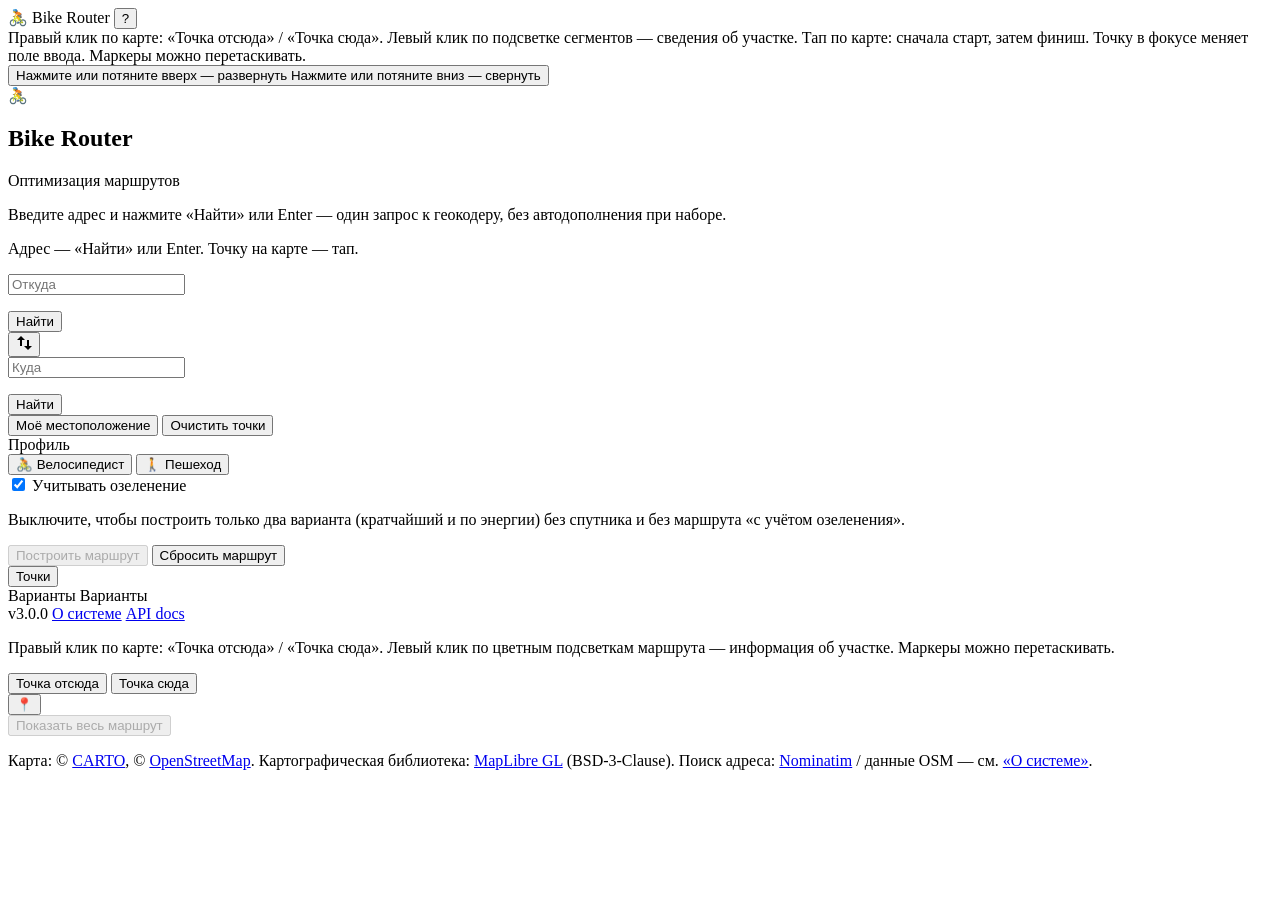
==== frontend/index.html @ fe16b99f "UI: убрать легенду «Маршруты на карте» и подсказку вариантов Made-with: Cursor" ====
<!DOCTYPE html>
<html lang="ru">
<head>
  <meta charset="UTF-8">
  <meta name="viewport" content="width=device-width, initial-scale=1.0">
  <title>Bike Router — Оптимизация маршрутов</title>

  <!-- MapLibre и шрифты с того же origin — иначе на LAN/мобильной сети вкладка может «вечно» ждать unpkg/Google Fonts -->
  <link href="/static/vendor/maplibre/maplibre-gl.css?v=20260430-1" rel="stylesheet">
  <link href="/static/style.css?v=20260430-11" rel="stylesheet">
</head>
<body>

<header class="mobile-brand-bar" aria-label="Bike Router">
  <span class="mobile-brand-title"><span class="mobile-brand-emoji" aria-hidden="true">🚴</span> Bike Router <span id="version-text-mobile" class="mobile-brand-ver"></span></span>
  <button type="button" id="map-hint-toggle" class="mobile-hint-btn" aria-label="Подсказка по карте" title="Как выбрать точки на карте">?</button>
</header>
<div id="map-hint-tooltip" class="map-hint-tooltip hidden" role="tooltip">
  <span class="desktop-only">Правый клик по карте: «Точка отсюда» / «Точка сюда». Левый клик по подсветке сегментов — сведения об участке.</span>
  <span class="mobile-only">Тап по карте: сначала старт, затем финиш. Точку в фокусе меняет поле ввода. Маркеры можно перетаскивать.</span>
</div>

<!-- ═══════════ Sidebar (desktop: колонка; mobile: bottom sheet) ═══════════ -->
<aside id="sidebar">
  <button type="button" class="sheet-handle" id="sheet-handle" aria-label="Развернуть или свернуть панель маршрута" aria-expanded="true">
    <span class="sheet-handle-bar" aria-hidden="true"></span>
    <span class="sheet-handle-hint sheet-handle-hint--peek">Нажмите или потяните вверх — развернуть</span>
    <span class="sheet-handle-hint sheet-handle-hint--open">Нажмите или потяните вниз — свернуть</span>
  </button>

  <header class="sidebar-header desktop-only">
    <div class="logo">
      <span class="logo-icon">🚴</span>
      <div>
        <h1>Bike Router</h1>
        <p class="subtitle">Оптимизация маршрутов</p>
      </div>
    </div>
  </header>

  <div id="trip-status-block" class="trip-status-block">
    <p id="trip-status" class="trip-status" role="status" aria-live="polite"></p>
    <div id="route-progress" class="route-progress hidden" aria-hidden="true">
      <div class="route-progress-track">
        <div id="route-progress-fill" class="route-progress-fill"></div>
      </div>
    </div>
  </div>

  <div id="mobile-step-plan" class="mobile-step-plan">
  <div class="mobile-step-scroll">
  <!-- Адреса: поиск по кнопке / Enter (не автоподсказка при каждом символе — политика Nominatim) -->
  <section class="panel">
    <p class="geocode-hint desktop-only">Введите адрес и нажмите «Найти» или Enter — один запрос к геокодеру, без автодополнения при наборе.</p>
    <p class="geocode-hint mobile-only mobile-geocode-short">Адрес — «Найти» или Enter. Точку на карте — тап.</p>
    <div class="addr-group">
      <div class="addr-row addr-row-ext">
        <span class="addr-dot start"></span>
        <div class="addr-input-wrap">
          <input id="start-input" type="text" placeholder="Откуда" autocomplete="off">
          <ul id="start-suggest" class="suggest-list"></ul>
        </div>
        <button type="button" class="addr-search-btn" data-field="start" title="Найти адрес" aria-label="Найти адрес откуда">Найти</button>
      </div>

      <button id="swap-btn" class="swap-btn" title="Поменять местами">
        <svg width="16" height="16" viewBox="0 0 16 16" fill="currentColor">
          <path d="M5 1l-4 4h3v6h2V5h3L5 1zm6 4v6H8l4 4 4-4h-3V5h-2z"/>
        </svg>
      </button>

      <div class="addr-row addr-row-ext">
        <span class="addr-dot end"></span>
        <div class="addr-input-wrap">
          <input id="end-input" type="text" placeholder="Куда" autocomplete="off">
          <ul id="end-suggest" class="suggest-list"></ul>
        </div>
        <button type="button" class="addr-search-btn" data-field="end" title="Найти адрес" aria-label="Найти адрес куда">Найти</button>
      </div>
      <div class="addr-toolbar">
        <button type="button" id="locate-start-btn" class="toolbar-btn" title="Поставить старт в текущие координаты">Моё местоположение</button>
        <button type="button" id="clear-points-btn" class="toolbar-btn toolbar-btn-muted" title="Убрать обе точки и начать заново">Очистить точки</button>
      </div>
    </div>
  </section>

  <!-- Профиль -->
  <section class="panel">
    <label class="panel-label">Профиль</label>
    <div class="toggle-group" id="profile-toggle">
      <button class="toggle-btn active" data-value="cyclist">🚴 Велосипедист</button>
      <button class="toggle-btn" data-value="pedestrian">🚶 Пешеход</button>
    </div>
    <label class="green-enabled-label">
      <input type="checkbox" id="green-enabled-checkbox" checked />
      <span>Учитывать озеленение</span>
    </label>
    <p class="geocode-hint green-enabled-hint">Выключите, чтобы построить только два варианта (кратчайший и по энергии) без спутника и без маршрута «с учётом озеленения».</p>
  </section>
  </div><!-- .mobile-step-scroll -->

  <!-- Построить + сброс маршрута (сброс виден только после успешного расчёта) -->
  <div class="build-actions" id="build-actions">
    <button id="build-btn" class="build-btn" type="button" disabled>
      <span class="build-text">Построить маршрут</span>
      <span class="spinner hidden"></span>
    </button>
    <button type="button" id="reset-route-btn" class="toolbar-btn toolbar-btn-danger build-actions-reset hidden" title="Убрать линии и карточки, точки останутся" aria-hidden="true">Сбросить маршрут</button>
  </div>
  </div><!-- /mobile-step-plan -->

  <!-- Краткий маршрут A→B в фазах variants/detail (без полной формы) -->
  <div id="mobile-route-compact" class="mobile-route-compact mobile-only" hidden></div>

  <!-- Результаты: несколько вариантов маршрута -->
  <section id="results" class="results hidden" aria-hidden="true">
    <div id="results-empty" class="results-empty hidden" aria-hidden="true"></div>
    <div class="mobile-results-nav mobile-only">
      <button type="button" id="mobile-edit-points-btn" class="mobile-text-btn">Точки</button>
    </div>
    <label class="panel-label desktop-only">Варианты</label>
    <label class="panel-label mobile-only mobile-variant-list-label">Варианты</label>
    <div id="variant-tabs" class="variant-tabs" role="tablist"></div>
    <div id="mobile-detail-sticky" class="mobile-detail-sticky mobile-only" hidden>
      <button type="button" id="mobile-back-variants-btn" class="mobile-detail-back" aria-label="Назад к списку вариантов">← Варианты</button>
      <h2 id="mobile-detail-title" class="mobile-detail-title"></h2>
      <button type="button" id="mobile-detail-expand-btn" class="mobile-detail-expand mobile-only" hidden aria-expanded="false" aria-label="Развернуть панель деталей" title="Развернуть панель деталей">
        <span class="mobile-detail-expand-icon" aria-hidden="true">▴</span>
      </button>
    </div>
    <div id="route-detail-card" class="route-detail-card"></div>
    <div id="elev-chart" class="elev-chart"></div>
  </section>

  <!-- Ошибки -->
  <div id="error-toast" class="toast hidden"></div>

  <footer class="sidebar-footer desktop-only">
    <span id="version-text">v3.0.0</span>
    <a href="/about">О системе</a>
    <a href="/docs" target="_blank" rel="noopener noreferrer">API docs</a>
  </footer>
</aside>

<!-- ═══════════ Map ═══════════ -->
<div class="map-wrap">
  <p id="map-click-hint" class="map-click-hint desktop-only" role="note">Правый клик по карте: «Точка отсюда» / «Точка сюда». Левый клик по цветным подсветкам маршрута — информация об участке. Маркеры можно перетаскивать.</p>
  <div id="map" class="map-view"></div>
  <div id="map-context-menu" class="map-context-menu hidden" role="menu" aria-hidden="true">
    <button type="button" class="map-context-menu-item" role="menuitem" data-which="start">Точка отсюда</button>
    <button type="button" class="map-context-menu-item" role="menuitem" data-which="end">Точка сюда</button>
  </div>
  <div class="map-overlay-ui">
    <button type="button" id="mobile-locate-btn" class="mobile-map-fab" title="Моё местоположение" aria-label="Поставить старт в текущие координаты">📍</button>
    <div id="map-legend" class="map-legend hidden" aria-hidden="true"></div>
    <button type="button" id="fit-routes-btn" class="map-fit-btn" disabled title="Показать все построенные варианты в кадре">Показать весь маршрут</button>
  </div>
  <p class="map-attribution" role="contentinfo">
    Карта: © <a href="https://carto.com/" target="_blank" rel="noopener noreferrer">CARTO</a>,
    © <a href="https://www.openstreetmap.org/copyright" target="_blank" rel="noopener noreferrer">OpenStreetMap</a>.
    Картографическая библиотека: <a href="https://maplibre.org/" target="_blank" rel="noopener noreferrer">MapLibre GL</a> (BSD-3-Clause).
    Поиск адреса: <a href="https://nominatim.org/" target="_blank" rel="noopener noreferrer">Nominatim</a> / данные OSM — см. <a href="/about">«О системе»</a>.
  </p>
</div>

<script src="/static/vendor/maplibre/maplibre-gl.js?v=20260430-1"></script>
<script src="/static/app.js?v=20260430-12"></script>
</body>
</html>
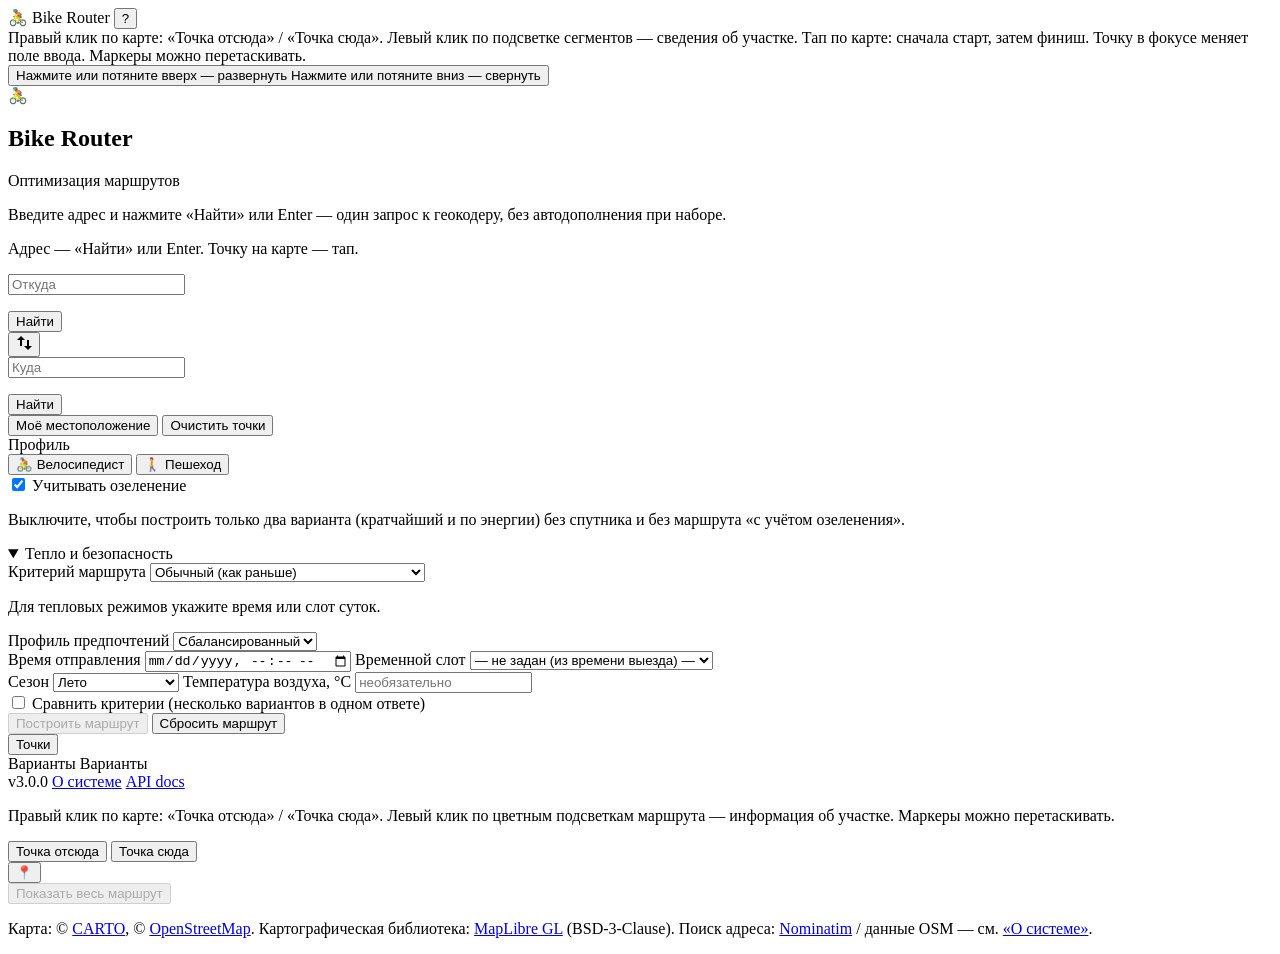
==== commit cea50b3c: "Фронтенд: тепло/стресс, criteria_bundle; расширен POST /alternatives/start Made-with: Cursor" ====
--- a/frontend/index.html
+++ b/frontend/index.html
@@ -7,7 +7,7 @@
 
   <!-- MapLibre и шрифты с того же origin — иначе на LAN/мобильной сети вкладка может «вечно» ждать unpkg/Google Fonts -->
   <link href="/static/vendor/maplibre/maplibre-gl.css?v=20260430-1" rel="stylesheet">
-  <link href="/static/style.css?v=20260430-11" rel="stylesheet">
+  <link href="/static/style.css?v=20260430-12" rel="stylesheet">
 </head>
 <body>
 
@@ -96,6 +96,58 @@
       <span>Учитывать озеленение</span>
     </label>
     <p class="geocode-hint green-enabled-hint">Выключите, чтобы построить только два варианта (кратчайший и по энергии) без спутника и без маршрута «с учётом озеленения».</p>
+
+    <details id="routing-advanced-details" class="panel routing-advanced-details" open>
+      <summary class="routing-advanced-summary">Тепло и безопасность</summary>
+      <div class="routing-advanced-body">
+        <label class="field-label" for="criterion-select">Критерий маршрута</label>
+        <select id="criterion-select" class="field-control" aria-describedby="criterion-hint">
+          <option value="default">Обычный (как раньше)</option>
+          <option value="heat">Минимальная тепловая нагрузка</option>
+          <option value="stress">Минимальный транспортный стресс</option>
+          <option value="heat_stress">Тепло и безопасность (комбинированно)</option>
+        </select>
+        <p id="criterion-hint" class="geocode-hint routing-field-hint">Для тепловых режимов укажите время или слот суток.</p>
+
+        <label class="field-label" for="routing-profile-select">Профиль предпочтений</label>
+        <select id="routing-profile-select" class="field-control">
+          <option value="balanced">Сбалансированный</option>
+          <option value="safe">Безопасность</option>
+          <option value="cool">Прохлада</option>
+          <option value="sport">Спорт</option>
+        </select>
+
+        <div id="thermal-fields" class="thermal-fields hidden">
+          <label class="field-label" for="departure-datetime">Время отправления</label>
+          <input type="datetime-local" id="departure-datetime" class="field-control" autocomplete="off" />
+
+          <label class="field-label" for="time-slot-select">Временной слот</label>
+          <select id="time-slot-select" class="field-control">
+            <option value="">— не задан (из времени выезда) —</option>
+            <option value="morning">Утро</option>
+            <option value="noon">Полдень</option>
+            <option value="evening">Вечер</option>
+            <option value="night">Ночь</option>
+          </select>
+
+          <div id="season-air-group" class="season-air-group">
+            <label class="field-label" for="season-select">Сезон</label>
+            <select id="season-select" class="field-control">
+              <option value="summer">Лето</option>
+              <option value="spring_autumn">Весна или осень</option>
+            </select>
+
+            <label class="field-label" for="air-temp-input">Температура воздуха, °C</label>
+            <input type="number" id="air-temp-input" class="field-control" inputmode="decimal" step="0.1" placeholder="необязательно" />
+          </div>
+        </div>
+
+        <label class="field-label checkbox-label">
+          <input type="checkbox" id="criteria-bundle-checkbox" />
+          <span>Сравнить критерии (несколько вариантов в одном ответе)</span>
+        </label>
+      </div>
+    </details>
   </section>
   </div><!-- .mobile-step-scroll -->
 
@@ -114,6 +166,7 @@
 
   <!-- Результаты: несколько вариантов маршрута -->
   <section id="results" class="results hidden" aria-hidden="true">
+    <div id="criteria-bundle-panel" class="criteria-bundle-panel hidden" aria-live="polite"></div>
     <div id="results-empty" class="results-empty hidden" aria-hidden="true"></div>
     <div class="mobile-results-nav mobile-only">
       <button type="button" id="mobile-edit-points-btn" class="mobile-text-btn">Точки</button>
@@ -164,6 +217,6 @@
 </div>
 
 <script src="/static/vendor/maplibre/maplibre-gl.js?v=20260430-1"></script>
-<script src="/static/app.js?v=20260430-12"></script>
+<script src="/static/app.js?v=20260430-13"></script>
 </body>
 </html>
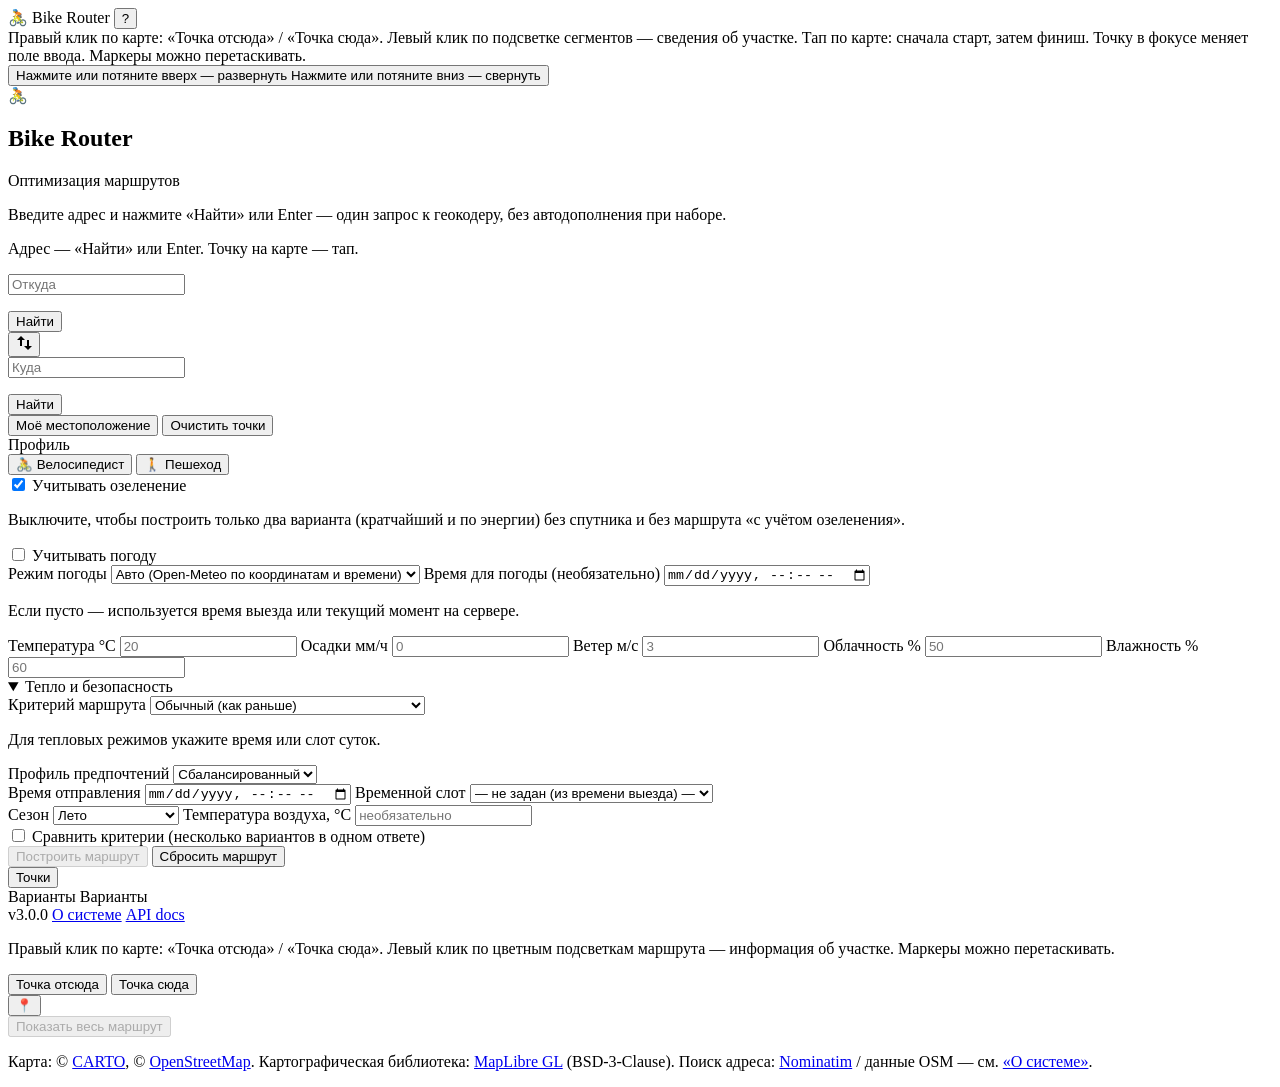
==== commit 55310d0f: "feat: погодозависимая маршрутизация (Open-Meteo, политика, API, UI) - Сервис погоды, weather_policy." ====
--- a/frontend/index.html
+++ b/frontend/index.html
@@ -97,6 +97,33 @@
     </label>
     <p class="geocode-hint green-enabled-hint">Выключите, чтобы построить только два варианта (кратчайший и по энергии) без спутника и без маршрута «с учётом озеленения».</p>
 
+    <label class="green-enabled-label">
+      <input type="checkbox" id="weather-enabled-checkbox" />
+      <span>Учитывать погоду</span>
+    </label>
+    <div id="weather-fields" class="weather-fields hidden">
+      <label class="field-label" for="weather-mode-select">Режим погоды</label>
+      <select id="weather-mode-select" class="field-control">
+        <option value="auto">Авто (Open-Meteo по координатам и времени)</option>
+        <option value="manual">Вручную</option>
+      </select>
+      <label class="field-label" for="weather-datetime">Время для погоды (необязательно)</label>
+      <input type="datetime-local" id="weather-datetime" class="field-control" autocomplete="off" />
+      <p class="geocode-hint">Если пусто — используется время выезда или текущий момент на сервере.</p>
+      <div id="weather-manual-fields" class="weather-manual-fields hidden">
+        <label class="field-label" for="wx-temp">Температура °C</label>
+        <input type="number" id="wx-temp" class="field-control" inputmode="decimal" step="0.1" placeholder="20" />
+        <label class="field-label" for="wx-precip">Осадки мм/ч</label>
+        <input type="number" id="wx-precip" class="field-control" inputmode="decimal" step="0.1" placeholder="0" />
+        <label class="field-label" for="wx-wind">Ветер м/с</label>
+        <input type="number" id="wx-wind" class="field-control" inputmode="decimal" step="0.1" placeholder="3" />
+        <label class="field-label" for="wx-cloud">Облачность %</label>
+        <input type="number" id="wx-cloud" class="field-control" inputmode="decimal" step="1" placeholder="50" />
+        <label class="field-label" for="wx-humid">Влажность %</label>
+        <input type="number" id="wx-humid" class="field-control" inputmode="decimal" step="1" placeholder="60" />
+      </div>
+    </div>
+
     <details id="routing-advanced-details" class="panel routing-advanced-details" open>
       <summary class="routing-advanced-summary">Тепло и безопасность</summary>
       <div class="routing-advanced-body">
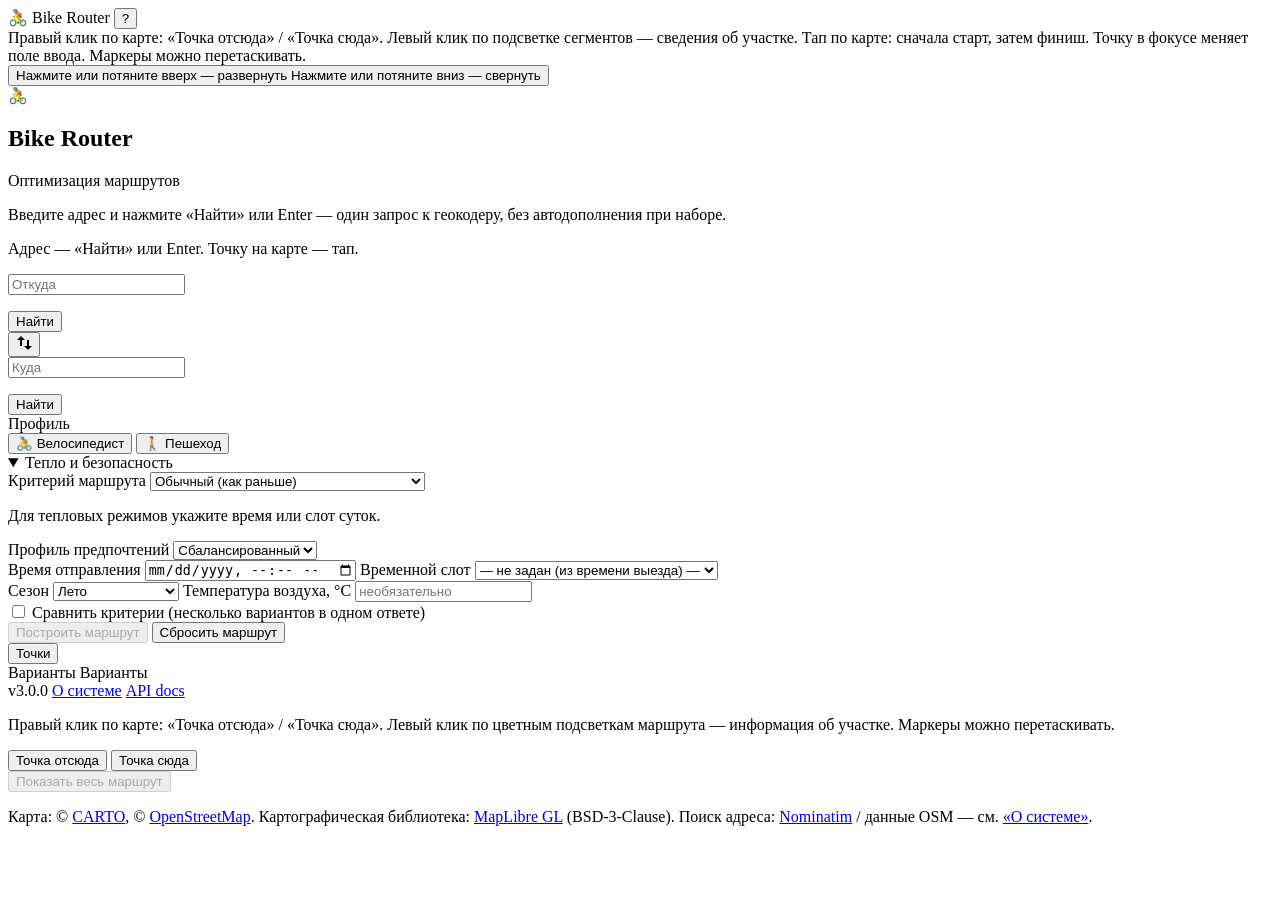
==== commit c1d2041f: "feat(ui): автопогода, упрощение панели, route_built_at_utc в ответе API Made-with: Cursor" ====
--- a/frontend/index.html
+++ b/frontend/index.html
@@ -7,7 +7,7 @@
 
   <!-- MapLibre и шрифты с того же origin — иначе на LAN/мобильной сети вкладка может «вечно» ждать unpkg/Google Fonts -->
   <link href="/static/vendor/maplibre/maplibre-gl.css?v=20260430-1" rel="stylesheet">
-  <link href="/static/style.css?v=20260430-12" rel="stylesheet">
+  <link href="/static/style.css?v=20260418-ui" rel="stylesheet">
 </head>
 <body>
 
@@ -77,10 +77,6 @@
         </div>
         <button type="button" class="addr-search-btn" data-field="end" title="Найти адрес" aria-label="Найти адрес куда">Найти</button>
       </div>
-      <div class="addr-toolbar">
-        <button type="button" id="locate-start-btn" class="toolbar-btn" title="Поставить старт в текущие координаты">Моё местоположение</button>
-        <button type="button" id="clear-points-btn" class="toolbar-btn toolbar-btn-muted" title="Убрать обе точки и начать заново">Очистить точки</button>
-      </div>
     </div>
   </section>
 
@@ -90,38 +86,6 @@
     <div class="toggle-group" id="profile-toggle">
       <button class="toggle-btn active" data-value="cyclist">🚴 Велосипедист</button>
       <button class="toggle-btn" data-value="pedestrian">🚶 Пешеход</button>
-    </div>
-    <label class="green-enabled-label">
-      <input type="checkbox" id="green-enabled-checkbox" checked />
-      <span>Учитывать озеленение</span>
-    </label>
-    <p class="geocode-hint green-enabled-hint">Выключите, чтобы построить только два варианта (кратчайший и по энергии) без спутника и без маршрута «с учётом озеленения».</p>
-
-    <label class="green-enabled-label">
-      <input type="checkbox" id="weather-enabled-checkbox" />
-      <span>Учитывать погоду</span>
-    </label>
-    <div id="weather-fields" class="weather-fields hidden">
-      <label class="field-label" for="weather-mode-select">Режим погоды</label>
-      <select id="weather-mode-select" class="field-control">
-        <option value="auto">Авто (Open-Meteo по координатам и времени)</option>
-        <option value="manual">Вручную</option>
-      </select>
-      <label class="field-label" for="weather-datetime">Время для погоды (необязательно)</label>
-      <input type="datetime-local" id="weather-datetime" class="field-control" autocomplete="off" />
-      <p class="geocode-hint">Если пусто — используется время выезда или текущий момент на сервере.</p>
-      <div id="weather-manual-fields" class="weather-manual-fields hidden">
-        <label class="field-label" for="wx-temp">Температура °C</label>
-        <input type="number" id="wx-temp" class="field-control" inputmode="decimal" step="0.1" placeholder="20" />
-        <label class="field-label" for="wx-precip">Осадки мм/ч</label>
-        <input type="number" id="wx-precip" class="field-control" inputmode="decimal" step="0.1" placeholder="0" />
-        <label class="field-label" for="wx-wind">Ветер м/с</label>
-        <input type="number" id="wx-wind" class="field-control" inputmode="decimal" step="0.1" placeholder="3" />
-        <label class="field-label" for="wx-cloud">Облачность %</label>
-        <input type="number" id="wx-cloud" class="field-control" inputmode="decimal" step="1" placeholder="50" />
-        <label class="field-label" for="wx-humid">Влажность %</label>
-        <input type="number" id="wx-humid" class="field-control" inputmode="decimal" step="1" placeholder="60" />
-      </div>
     </div>
 
     <details id="routing-advanced-details" class="panel routing-advanced-details" open>
@@ -231,7 +195,6 @@
     <button type="button" class="map-context-menu-item" role="menuitem" data-which="end">Точка сюда</button>
   </div>
   <div class="map-overlay-ui">
-    <button type="button" id="mobile-locate-btn" class="mobile-map-fab" title="Моё местоположение" aria-label="Поставить старт в текущие координаты">📍</button>
     <div id="map-legend" class="map-legend hidden" aria-hidden="true"></div>
     <button type="button" id="fit-routes-btn" class="map-fit-btn" disabled title="Показать все построенные варианты в кадре">Показать весь маршрут</button>
   </div>
@@ -244,6 +207,6 @@
 </div>
 
 <script src="/static/vendor/maplibre/maplibre-gl.js?v=20260430-1"></script>
-<script src="/static/app.js?v=20260430-13"></script>
+<script src="/static/app.js?v=20260418-ui"></script>
 </body>
 </html>
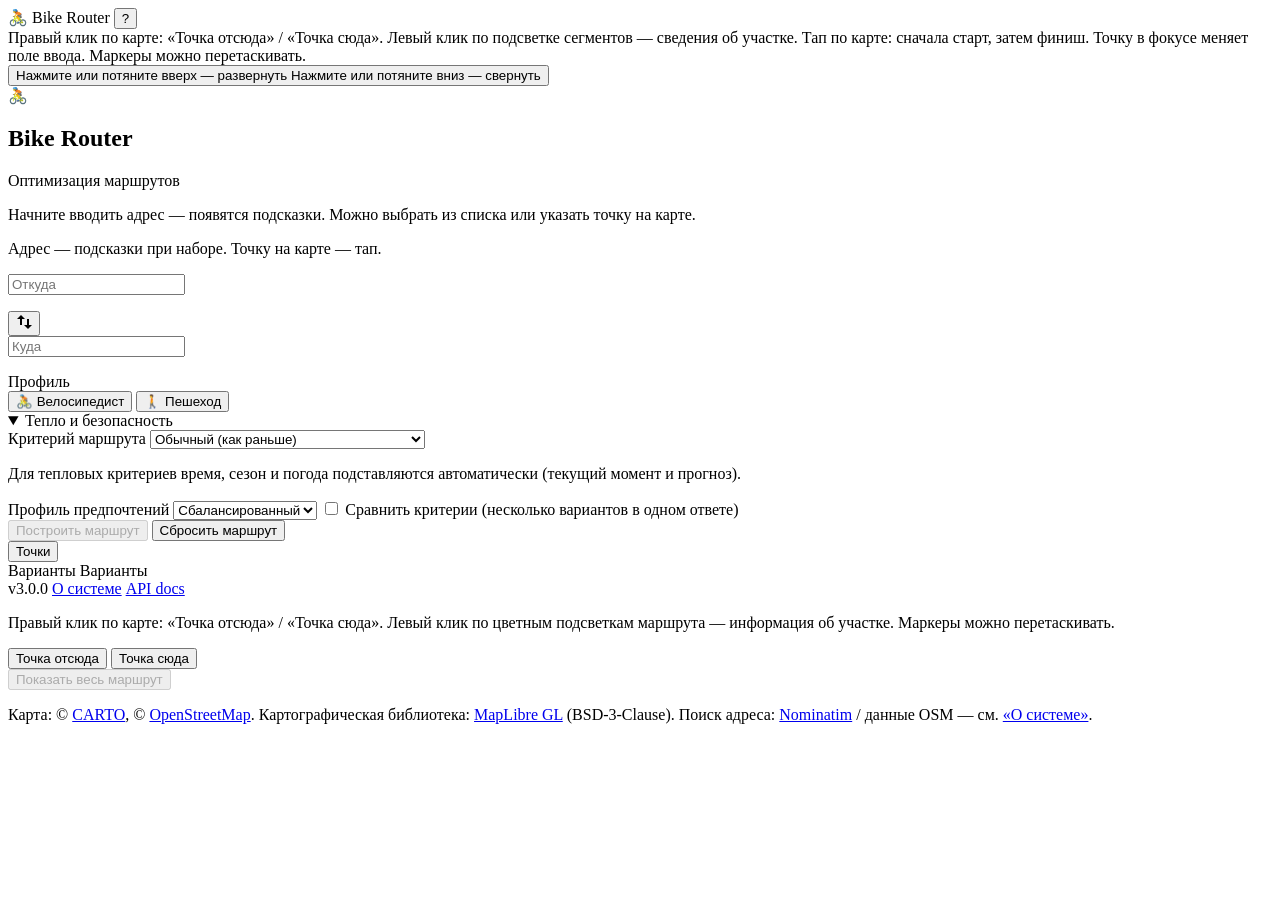
==== commit ec5cf5ac: "feat: сравнение критериев с метриками, автотепло, погода-текст, уклон, геокодинг Самары Made-with: C" ====
--- a/frontend/index.html
+++ b/frontend/index.html
@@ -7,7 +7,7 @@
 
   <!-- MapLibre и шрифты с того же origin — иначе на LAN/мобильной сети вкладка может «вечно» ждать unpkg/Google Fonts -->
   <link href="/static/vendor/maplibre/maplibre-gl.css?v=20260430-1" rel="stylesheet">
-  <link href="/static/style.css?v=20260418-ui" rel="stylesheet">
+  <link href="/static/style.css?v=20260418-ui2" rel="stylesheet">
 </head>
 <body>
 
@@ -49,10 +49,10 @@
 
   <div id="mobile-step-plan" class="mobile-step-plan">
   <div class="mobile-step-scroll">
-  <!-- Адреса: поиск по кнопке / Enter (не автоподсказка при каждом символе — политика Nominatim) -->
+  <!-- Адреса: автоподсказки при наборе (debounce), приоритет Самары на сервере -->
   <section class="panel">
-    <p class="geocode-hint desktop-only">Введите адрес и нажмите «Найти» или Enter — один запрос к геокодеру, без автодополнения при наборе.</p>
-    <p class="geocode-hint mobile-only mobile-geocode-short">Адрес — «Найти» или Enter. Точку на карте — тап.</p>
+    <p class="geocode-hint desktop-only">Начните вводить адрес — появятся подсказки. Можно выбрать из списка или указать точку на карте.</p>
+    <p class="geocode-hint mobile-only mobile-geocode-short">Адрес — подсказки при наборе. Точку на карте — тап.</p>
     <div class="addr-group">
       <div class="addr-row addr-row-ext">
         <span class="addr-dot start"></span>
@@ -60,7 +60,6 @@
           <input id="start-input" type="text" placeholder="Откуда" autocomplete="off">
           <ul id="start-suggest" class="suggest-list"></ul>
         </div>
-        <button type="button" class="addr-search-btn" data-field="start" title="Найти адрес" aria-label="Найти адрес откуда">Найти</button>
       </div>
 
       <button id="swap-btn" class="swap-btn" title="Поменять местами">
@@ -75,7 +74,6 @@
           <input id="end-input" type="text" placeholder="Куда" autocomplete="off">
           <ul id="end-suggest" class="suggest-list"></ul>
         </div>
-        <button type="button" class="addr-search-btn" data-field="end" title="Найти адрес" aria-label="Найти адрес куда">Найти</button>
       </div>
     </div>
   </section>
@@ -92,13 +90,13 @@
       <summary class="routing-advanced-summary">Тепло и безопасность</summary>
       <div class="routing-advanced-body">
         <label class="field-label" for="criterion-select">Критерий маршрута</label>
-        <select id="criterion-select" class="field-control" aria-describedby="criterion-hint">
+        <select id="criterion-select" class="field-control">
           <option value="default">Обычный (как раньше)</option>
           <option value="heat">Минимальная тепловая нагрузка</option>
           <option value="stress">Минимальный транспортный стресс</option>
           <option value="heat_stress">Тепло и безопасность (комбинированно)</option>
         </select>
-        <p id="criterion-hint" class="geocode-hint routing-field-hint">Для тепловых режимов укажите время или слот суток.</p>
+        <p class="geocode-hint routing-field-hint">Для тепловых критериев время, сезон и погода подставляются автоматически (текущий момент и прогноз).</p>
 
         <label class="field-label" for="routing-profile-select">Профиль предпочтений</label>
         <select id="routing-profile-select" class="field-control">
@@ -107,31 +105,6 @@
           <option value="cool">Прохлада</option>
           <option value="sport">Спорт</option>
         </select>
-
-        <div id="thermal-fields" class="thermal-fields hidden">
-          <label class="field-label" for="departure-datetime">Время отправления</label>
-          <input type="datetime-local" id="departure-datetime" class="field-control" autocomplete="off" />
-
-          <label class="field-label" for="time-slot-select">Временной слот</label>
-          <select id="time-slot-select" class="field-control">
-            <option value="">— не задан (из времени выезда) —</option>
-            <option value="morning">Утро</option>
-            <option value="noon">Полдень</option>
-            <option value="evening">Вечер</option>
-            <option value="night">Ночь</option>
-          </select>
-
-          <div id="season-air-group" class="season-air-group">
-            <label class="field-label" for="season-select">Сезон</label>
-            <select id="season-select" class="field-control">
-              <option value="summer">Лето</option>
-              <option value="spring_autumn">Весна или осень</option>
-            </select>
-
-            <label class="field-label" for="air-temp-input">Температура воздуха, °C</label>
-            <input type="number" id="air-temp-input" class="field-control" inputmode="decimal" step="0.1" placeholder="необязательно" />
-          </div>
-        </div>
 
         <label class="field-label checkbox-label">
           <input type="checkbox" id="criteria-bundle-checkbox" />
@@ -207,6 +180,6 @@
 </div>
 
 <script src="/static/vendor/maplibre/maplibre-gl.js?v=20260430-1"></script>
-<script src="/static/app.js?v=20260418-ui"></script>
+<script src="/static/app.js?v=20260418-ui2"></script>
 </body>
 </html>
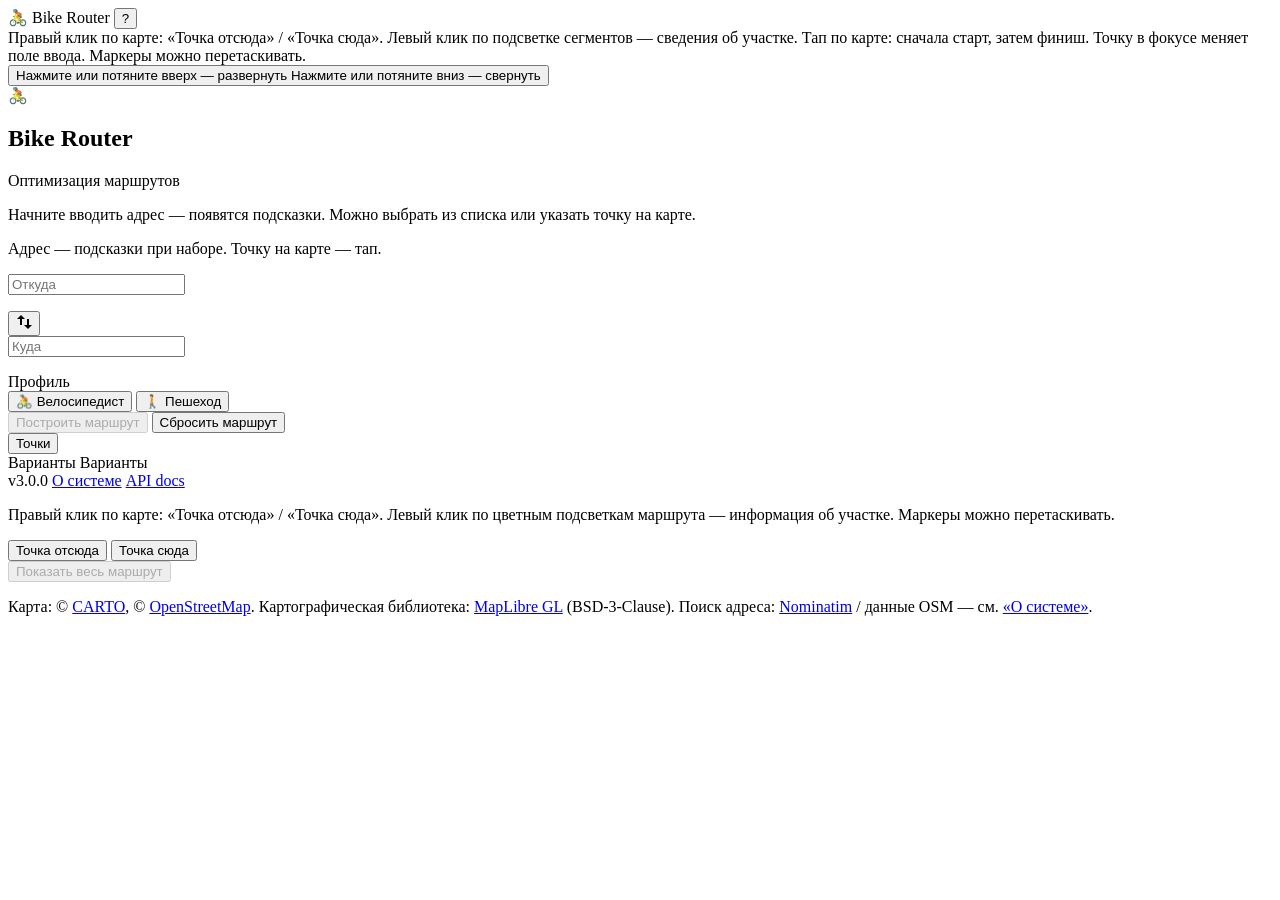
==== commit d5c4276f: "feat: единый набор маршрутов, погода для всех вариантов, упрощение UI Made-with: Cursor" ====
--- a/frontend/index.html
+++ b/frontend/index.html
@@ -86,32 +86,6 @@
       <button class="toggle-btn" data-value="pedestrian">🚶 Пешеход</button>
     </div>
 
-    <details id="routing-advanced-details" class="panel routing-advanced-details" open>
-      <summary class="routing-advanced-summary">Тепло и безопасность</summary>
-      <div class="routing-advanced-body">
-        <label class="field-label" for="criterion-select">Критерий маршрута</label>
-        <select id="criterion-select" class="field-control">
-          <option value="default">Обычный (как раньше)</option>
-          <option value="heat">Минимальная тепловая нагрузка</option>
-          <option value="stress">Минимальный транспортный стресс</option>
-          <option value="heat_stress">Тепло и безопасность (комбинированно)</option>
-        </select>
-        <p class="geocode-hint routing-field-hint">Для тепловых критериев время, сезон и погода подставляются автоматически (текущий момент и прогноз).</p>
-
-        <label class="field-label" for="routing-profile-select">Профиль предпочтений</label>
-        <select id="routing-profile-select" class="field-control">
-          <option value="balanced">Сбалансированный</option>
-          <option value="safe">Безопасность</option>
-          <option value="cool">Прохлада</option>
-          <option value="sport">Спорт</option>
-        </select>
-
-        <label class="field-label checkbox-label">
-          <input type="checkbox" id="criteria-bundle-checkbox" />
-          <span>Сравнить критерии (несколько вариантов в одном ответе)</span>
-        </label>
-      </div>
-    </details>
   </section>
   </div><!-- .mobile-step-scroll -->
 
@@ -130,7 +104,6 @@
 
   <!-- Результаты: несколько вариантов маршрута -->
   <section id="results" class="results hidden" aria-hidden="true">
-    <div id="criteria-bundle-panel" class="criteria-bundle-panel hidden" aria-live="polite"></div>
     <div id="results-empty" class="results-empty hidden" aria-hidden="true"></div>
     <div class="mobile-results-nav mobile-only">
       <button type="button" id="mobile-edit-points-btn" class="mobile-text-btn">Точки</button>
@@ -180,6 +153,6 @@
 </div>
 
 <script src="/static/vendor/maplibre/maplibre-gl.js?v=20260430-1"></script>
-<script src="/static/app.js?v=20260418-ui2"></script>
+<script src="/static/app.js?v=20260419-unified-routes"></script>
 </body>
 </html>
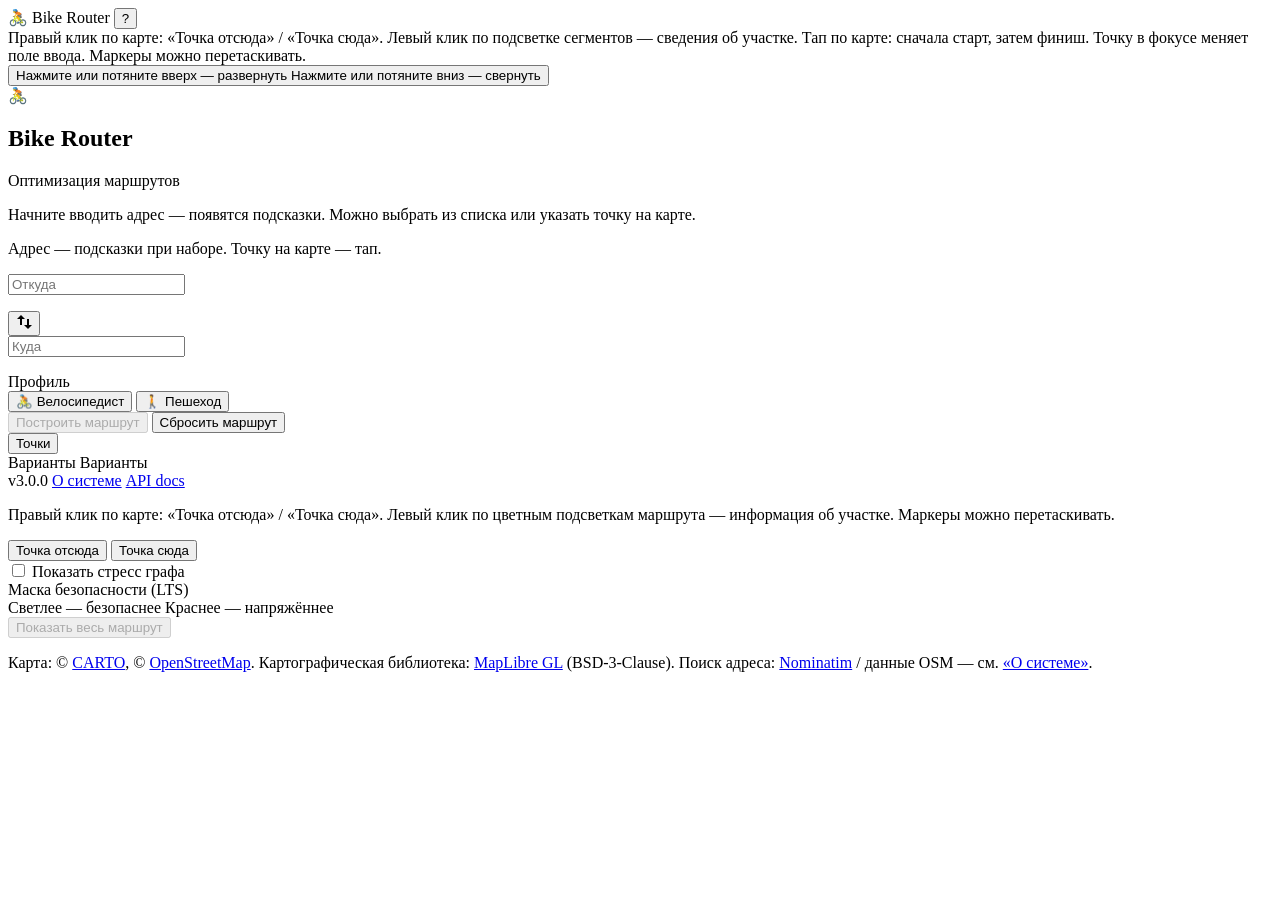
==== commit 56543bc3: "feat: лог погоды при расчёте альтернатив и GET /graph/stress-overlay с маской на карте" ====
--- a/frontend/index.html
+++ b/frontend/index.html
@@ -7,7 +7,7 @@
 
   <!-- MapLibre и шрифты с того же origin — иначе на LAN/мобильной сети вкладка может «вечно» ждать unpkg/Google Fonts -->
   <link href="/static/vendor/maplibre/maplibre-gl.css?v=20260430-1" rel="stylesheet">
-  <link href="/static/style.css?v=20260418-ui2" rel="stylesheet">
+  <link href="/static/style.css?v=20260419-stress-mask" rel="stylesheet">
 </head>
 <body>
 
@@ -141,6 +141,15 @@
     <button type="button" class="map-context-menu-item" role="menuitem" data-which="end">Точка сюда</button>
   </div>
   <div class="map-overlay-ui">
+    <label class="stress-mask-control" title="Тестовая визуализация LTS-стресса рёбер графа (не влияет на расчёт)">
+      <input type="checkbox" id="stress-mask-toggle" />
+      <span>Показать стресс графа</span>
+    </label>
+    <div id="stress-mask-legend" class="stress-mask-legend hidden" aria-hidden="true">
+      <div class="stress-mask-legend-title">Маска безопасности (LTS)</div>
+      <span class="stress-mask-legend-row">Светлее — безопаснее</span>
+      <span class="stress-mask-legend-row">Краснее — напряжённее</span>
+    </div>
     <div id="map-legend" class="map-legend hidden" aria-hidden="true"></div>
     <button type="button" id="fit-routes-btn" class="map-fit-btn" disabled title="Показать все построенные варианты в кадре">Показать весь маршрут</button>
   </div>
@@ -153,6 +162,6 @@
 </div>
 
 <script src="/static/vendor/maplibre/maplibre-gl.js?v=20260430-1"></script>
-<script src="/static/app.js?v=20260419-unified-routes"></script>
+  <script src="/static/app.js?v=20260419-stress-mask"></script>
 </body>
 </html>
